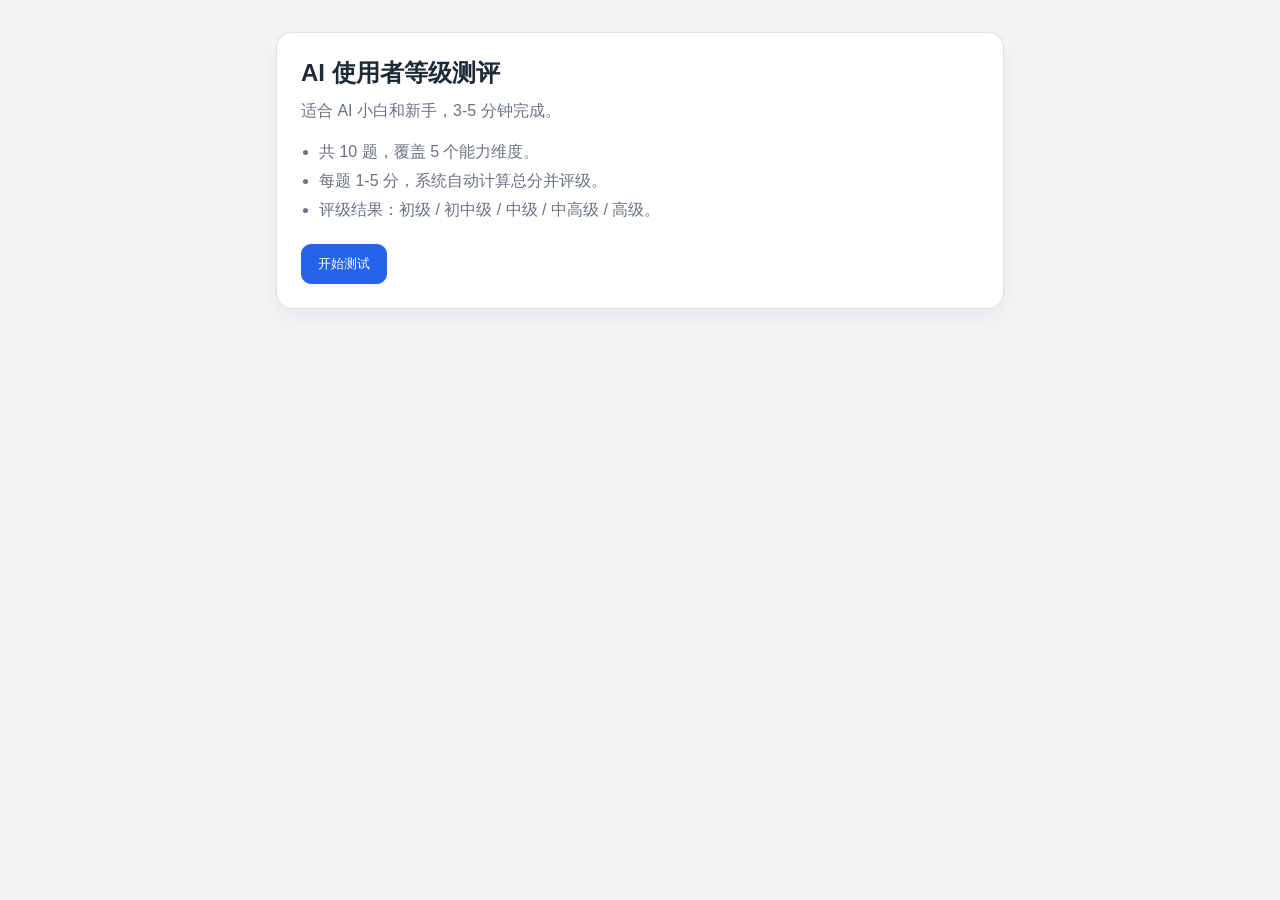
==== index.html @ 656e441b "feat: add AI level assessment web app" ====
<!doctype html>
<html lang="zh-CN">
  <head>
    <meta charset="UTF-8" />
    <meta name="viewport" content="width=device-width, initial-scale=1.0" />
    <title>AI 使用者等级测评</title>
    <link rel="stylesheet" href="./style.css" />
  </head>
  <body>
    <main class="container">
      <section class="card" id="introCard">
        <h1>AI 使用者等级测评</h1>
        <p class="sub">适合 AI 小白和新手，3-5 分钟完成。</p>
        <ul class="tips">
          <li>共 10 题，覆盖 5 个能力维度。</li>
          <li>每题 1-5 分，系统自动计算总分并评级。</li>
          <li>评级结果：初级 / 初中级 / 中级 / 中高级 / 高级。</li>
        </ul>
        <button id="startBtn" class="btn primary">开始测试</button>
      </section>

      <section class="card hidden" id="quizCard">
        <header class="quiz-header">
          <h2 id="questionTitle">题目</h2>
          <span id="progress">1 / 10</span>
        </header>
        <p id="dimension" class="dimension"></p>
        <div id="options" class="options"></div>
        <div class="actions">
          <button id="prevBtn" class="btn">上一题</button>
          <button id="nextBtn" class="btn primary">下一题</button>
        </div>
      </section>

      <section class="card hidden" id="resultCard">
        <h2>你的 AI 使用等级</h2>
        <p class="score">总分：<strong id="totalScore">0</strong> / 50</p>
        <p class="level" id="levelName">中级</p>
        <p class="desc" id="levelDesc"></p>

        <div class="grid">
          <article class="box">
            <h3>维度得分</h3>
            <ul id="dimensionScores"></ul>
          </article>
          <article class="box">
            <h3>下一步建议</h3>
            <ul id="suggestions"></ul>
          </article>
        </div>

        <div class="actions">
          <button id="restartBtn" class="btn">重新测试</button>
        </div>
      </section>
    </main>

    <script src="./script.js"></script>
  </body>
  </html>
---- style.css ----
:root {
  --bg: #f3f5f7;
  --card: #ffffff;
  --text: #1f2a37;
  --muted: #6b7280;
  --line: #d9e0e7;
  --primary: #2563eb;
  --primary-hover: #1d4ed8;
}

* {
  box-sizing: border-box;
}

body {
  margin: 0;
  font-family: "PingFang SC", "Noto Sans SC", "Microsoft YaHei", sans-serif;
  background: var(--bg);
  color: var(--text);
}

.container {
  max-width: 760px;
  margin: 32px auto;
  padding: 0 16px 32px;
}

.card {
  background: var(--card);
  border: 1px solid var(--line);
  border-radius: 16px;
  padding: 24px;
  box-shadow: 0 8px 24px rgba(15, 23, 42, 0.06);
}

.hidden {
  display: none;
}

h1,
h2,
h3 {
  margin: 0 0 12px;
}

.sub {
  margin: 0 0 16px;
  color: var(--muted);
}

.tips {
  margin: 0 0 20px 18px;
  padding: 0;
  line-height: 1.8;
  color: var(--muted);
}

.quiz-header {
  display: flex;
  justify-content: space-between;
  align-items: center;
  gap: 12px;
}

.dimension {
  color: var(--muted);
  font-size: 14px;
  margin: 4px 0 16px;
}

.options {
  display: grid;
  gap: 10px;
}

.option {
  border: 1px solid var(--line);
  background: #fff;
  border-radius: 10px;
  padding: 12px;
  cursor: pointer;
  transition: all 0.15s ease;
  text-align: left;
  color: var(--text);
}

.option:hover {
  border-color: #b8c5d3;
}

.option.active {
  border-color: var(--primary);
  background: #eff6ff;
}

.actions {
  margin-top: 18px;
  display: flex;
  gap: 10px;
}

.btn {
  border: 1px solid var(--line);
  background: #fff;
  color: var(--text);
  border-radius: 10px;
  padding: 10px 16px;
  cursor: pointer;
}

.btn.primary {
  border-color: var(--primary);
  background: var(--primary);
  color: #fff;
}

.btn.primary:hover {
  background: var(--primary-hover);
}

.score {
  margin: 0 0 8px;
}

.level {
  margin: 0 0 10px;
  font-size: 28px;
  font-weight: 700;
}

.desc {
  color: var(--muted);
  margin: 0 0 16px;
}

.grid {
  display: grid;
  grid-template-columns: 1fr 1fr;
  gap: 12px;
}

.box {
  border: 1px solid var(--line);
  border-radius: 12px;
  padding: 14px;
}

.box ul {
  margin: 0;
  padding-left: 18px;
  line-height: 1.7;
}

@media (max-width: 680px) {
  .grid {
    grid-template-columns: 1fr;
  }
}
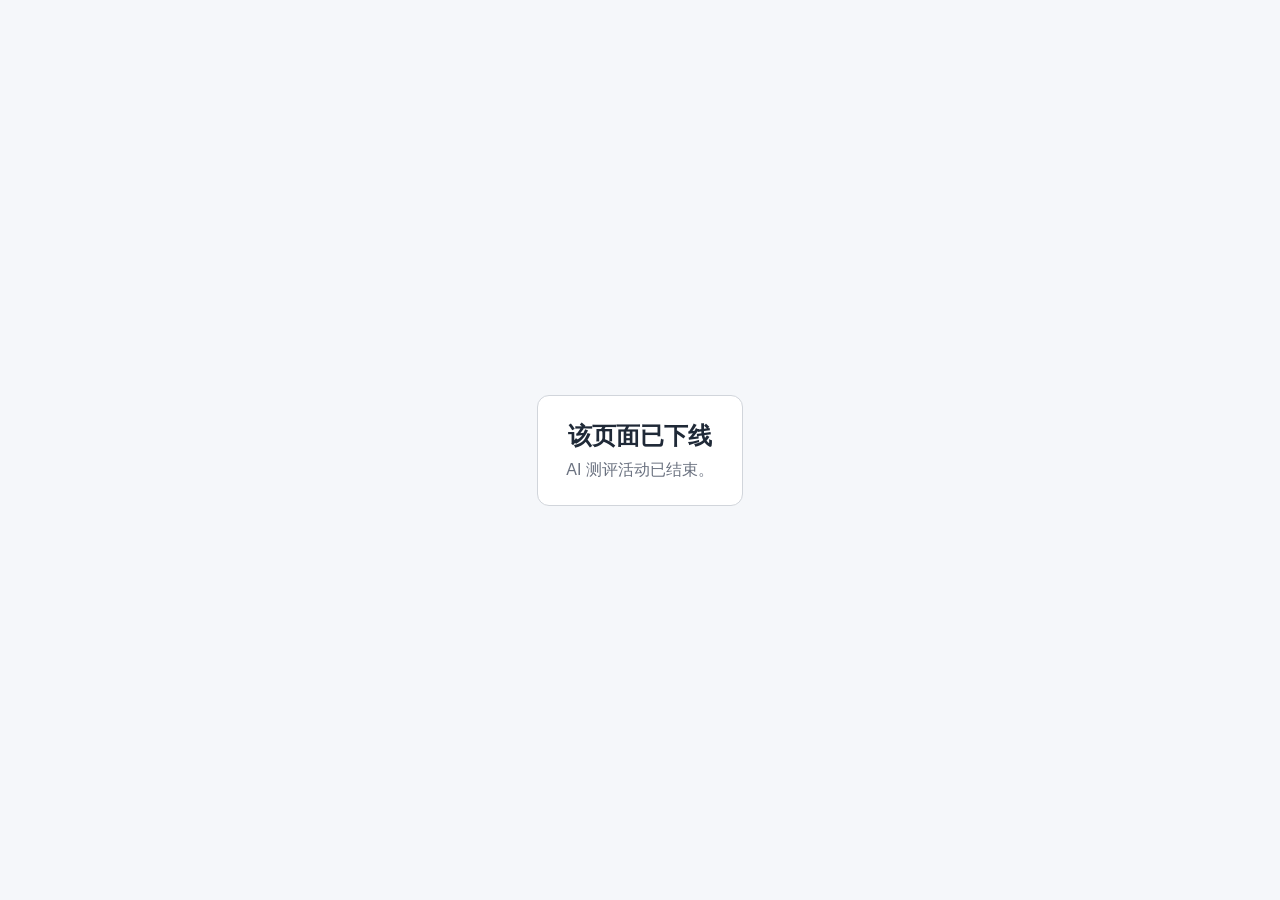
==== commit f0ab22f1: "chore: replace site with offline page" ====
--- a/index.html
+++ b/index.html
@@ -3,58 +3,38 @@
   <head>
     <meta charset="UTF-8" />
     <meta name="viewport" content="width=device-width, initial-scale=1.0" />
-    <title>AI 使用者等级测评</title>
-    <link rel="stylesheet" href="./style.css" />
+    <title>已下线</title>
+    <style>
+      body {
+        margin: 0;
+        min-height: 100vh;
+        display: grid;
+        place-items: center;
+        font-family: "PingFang SC", "Microsoft YaHei", sans-serif;
+        background: #f5f7fa;
+        color: #1f2937;
+      }
+      .box {
+        text-align: center;
+        padding: 24px 28px;
+        border: 1px solid #d1d5db;
+        border-radius: 12px;
+        background: #fff;
+      }
+      h1 {
+        margin: 0 0 8px;
+        font-size: 24px;
+      }
+      p {
+        margin: 0;
+        color: #6b7280;
+      }
+    </style>
   </head>
   <body>
-    <main class="container">
-      <section class="card" id="introCard">
-        <h1>AI 使用者等级测评</h1>
-        <p class="sub">适合 AI 小白和新手，3-5 分钟完成。</p>
-        <ul class="tips">
-          <li>共 10 题，覆盖 5 个能力维度。</li>
-          <li>每题 1-5 分，系统自动计算总分并评级。</li>
-          <li>评级结果：初级 / 初中级 / 中级 / 中高级 / 高级。</li>
-        </ul>
-        <button id="startBtn" class="btn primary">开始测试</button>
-      </section>
-
-      <section class="card hidden" id="quizCard">
-        <header class="quiz-header">
-          <h2 id="questionTitle">题目</h2>
-          <span id="progress">1 / 10</span>
-        </header>
-        <p id="dimension" class="dimension"></p>
-        <div id="options" class="options"></div>
-        <div class="actions">
-          <button id="prevBtn" class="btn">上一题</button>
-          <button id="nextBtn" class="btn primary">下一题</button>
-        </div>
-      </section>
-
-      <section class="card hidden" id="resultCard">
-        <h2>你的 AI 使用等级</h2>
-        <p class="score">总分：<strong id="totalScore">0</strong> / 50</p>
-        <p class="level" id="levelName">中级</p>
-        <p class="desc" id="levelDesc"></p>
-
-        <div class="grid">
-          <article class="box">
-            <h3>维度得分</h3>
-            <ul id="dimensionScores"></ul>
-          </article>
-          <article class="box">
-            <h3>下一步建议</h3>
-            <ul id="suggestions"></ul>
-          </article>
-        </div>
-
-        <div class="actions">
-          <button id="restartBtn" class="btn">重新测试</button>
-        </div>
-      </section>
-    </main>
-
-    <script src="./script.js"></script>
+    <div class="box">
+      <h1>该页面已下线</h1>
+      <p>AI 测评活动已结束。</p>
+    </div>
   </body>
-  </html>
+</html>
